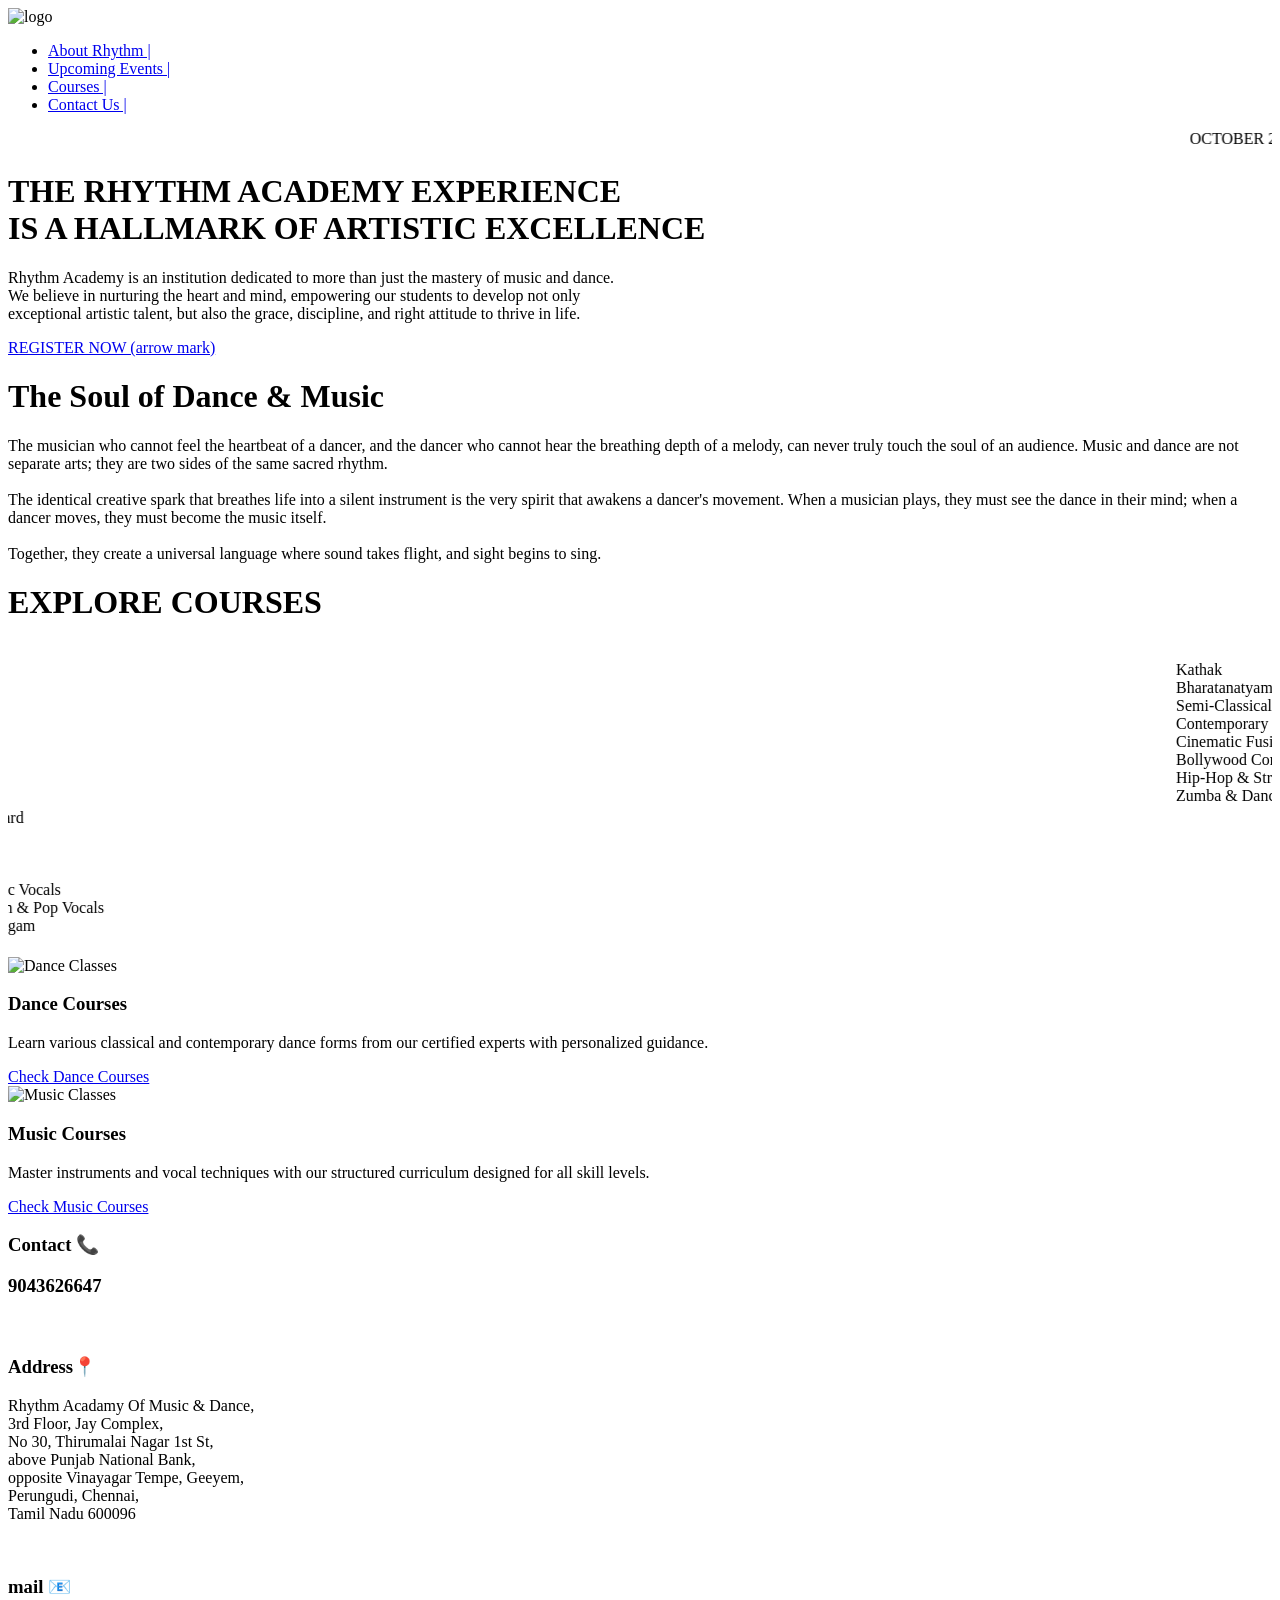
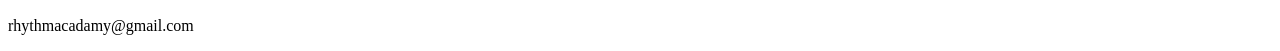
==== index.html @ bcec2ddb "final commit" ====
<!DOCTYPE html>
<html lang="en">

<head>
    <title>Rhythm Academy Of Music & Dance</title>
     <link rel="icon" href="icon.png">
    <link rel="stylesheet" href="style.css">
</head>

<body>

    <div class="header" >
        <nav>
            
            <img src="logo1.png" alt="logo" style="width:200px"; height:200px; display:block;>
            
            <ul>
                <li><a href="C:\Static Project\about.html">About Rhythm |</a></li>
                <li><a href="C:\Static Project\events.html">Upcoming Events |</a></li>
                <li><a href="#course-section">Courses |</a></li>
                <li><a href= "#contact-section">Contact Us |</a></li>
            </ul>
        </nav>
    </div>

    <div class="message">
        <marquee>
      <div class="announcmnet">
        <span>OCTOBER 2026 REGISTRATION IS NOW OPEN! JOIN RHYTHYM'S DANCE & MUSIC ACADEMY TODAY!</span>
      </div>
        </marquee>
    </div> 
    
    <div class="image">
    
        <div class="big_line">
            <h1>THE RHYTHM ACADEMY EXPERIENCE<br> IS A HALLMARK OF ARTISTIC EXCELLENCE</h1>
            
            <div class="small_line">
                <p>Rhythm Academy is an institution dedicated to more than just the mastery of music and dance.<br> We believe in nurturing the heart and mind, empowering our students to develop not only<br> exceptional artistic talent, but also the grace, discipline, and right attitude to thrive in life.</p>
            </div>
          </div>
    </div>

    <div class="button">
        <a href="rigistration link" class="register_button">REGISTER NOW (arrow mark)</a>
    </div>

    <div class="why_rhythm">
        <h1>The Soul of Dance & Music</h1>
        <p>The musician who cannot feel the heartbeat of a dancer, and the dancer who cannot hear the breathing depth of a melody, can never truly touch the soul of an audience. Music and dance are not separate arts; they are two sides of the same sacred rhythm.<br> <br> The identical creative spark that breathes life into a silent instrument is the very spirit that awakens a dancer's movement. When a musician plays, they must see the dance in their mind; when a dancer moves, they must become the music itself.<br><br> Together, they create a universal language where sound takes flight, and sight begins to sing.</p>
    </div>

<div id ="course-section" class="courses">

    <div class = "why_rhythm">
        <h1>EXPLORE COURSES</h1>
    </div>
    <br>
    <marquee direction="left" scrollamount="7">

        <div class="move"> 
            <div class="dance">
                <div class="dance_box">Kathak</div>
                <div class="dance_box">Bharatanatyam</div>
                <div class="dance_box">Semi-Classical & Fusion</div>
                <div class="dance_box">Contemporary</div>
                <div class="dance_box">Cinematic Fusion (Kollywood)</div>
                <div class="dance_box">Bollywood Commercial</div>
                <div class="dance_box">Hip-Hop & Street</div>
                <div class="dance_box">Zumba & Dance Fitness</div>
            </div>
        </div>
    </marquee>

    <marquee direction="right" scrollamount="7">

        <div class="move">
            <div class="music">
                <div class="music_box">Keyboard</div>
                <div class="music_box">Drums</div>
                <div class="music_box">Guitar</div>
                <div class="music_box">Violin</div>
                <div class="music_box">Carnatic Vocals</div>
                <div class="music_box">Western & Pop Vocals</div>
                <div class="music_box">Mridangam </div>
                <div class="music_box">Flute</div>
            </div>
        </div>
    </marquee>
    
</div>

<div class="acadamy">
    
    <div class="box">
        <img src="dance.png" alt="Dance Classes">
        <h3>Dance Courses</h3>
        <p>Learn various classical and contemporary dance forms from our certified experts with personalized guidance.</p>
        <a href="dance.html" class="check_button">Check Dance Courses</a>
    </div>

    <div class="box">
        <img src="music.png" alt="Music Classes">
        <h3>Music Courses</h3>
        <p>Master instruments and vocal techniques with our structured curriculum designed for all skill levels.</p>
        <a href="music.html" class="check_button">Check Music Courses</a>
    </div>

</div>

<div id = "contact-section" class="contact">
    <h3>Contact 📞<h3>
    <p>9043626647</p>
    <br>
    <h3>Address📍</h3>
    <p>Rhythm Acadamy Of Music & Dance,<br> 3rd Floor, Jay Complex,<br> No 30, Thirumalai Nagar 1st St,<br> above Punjab National Bank,<br> opposite Vinayagar Tempe, Geeyem, <br>Perungudi, Chennai, <br>Tamil Nadu 600096</p>
    <br>
    <h3>mail 📧</h3>
    <p>rhythmacadamy@gmail.com</p>    
</div>
</body>
</html>
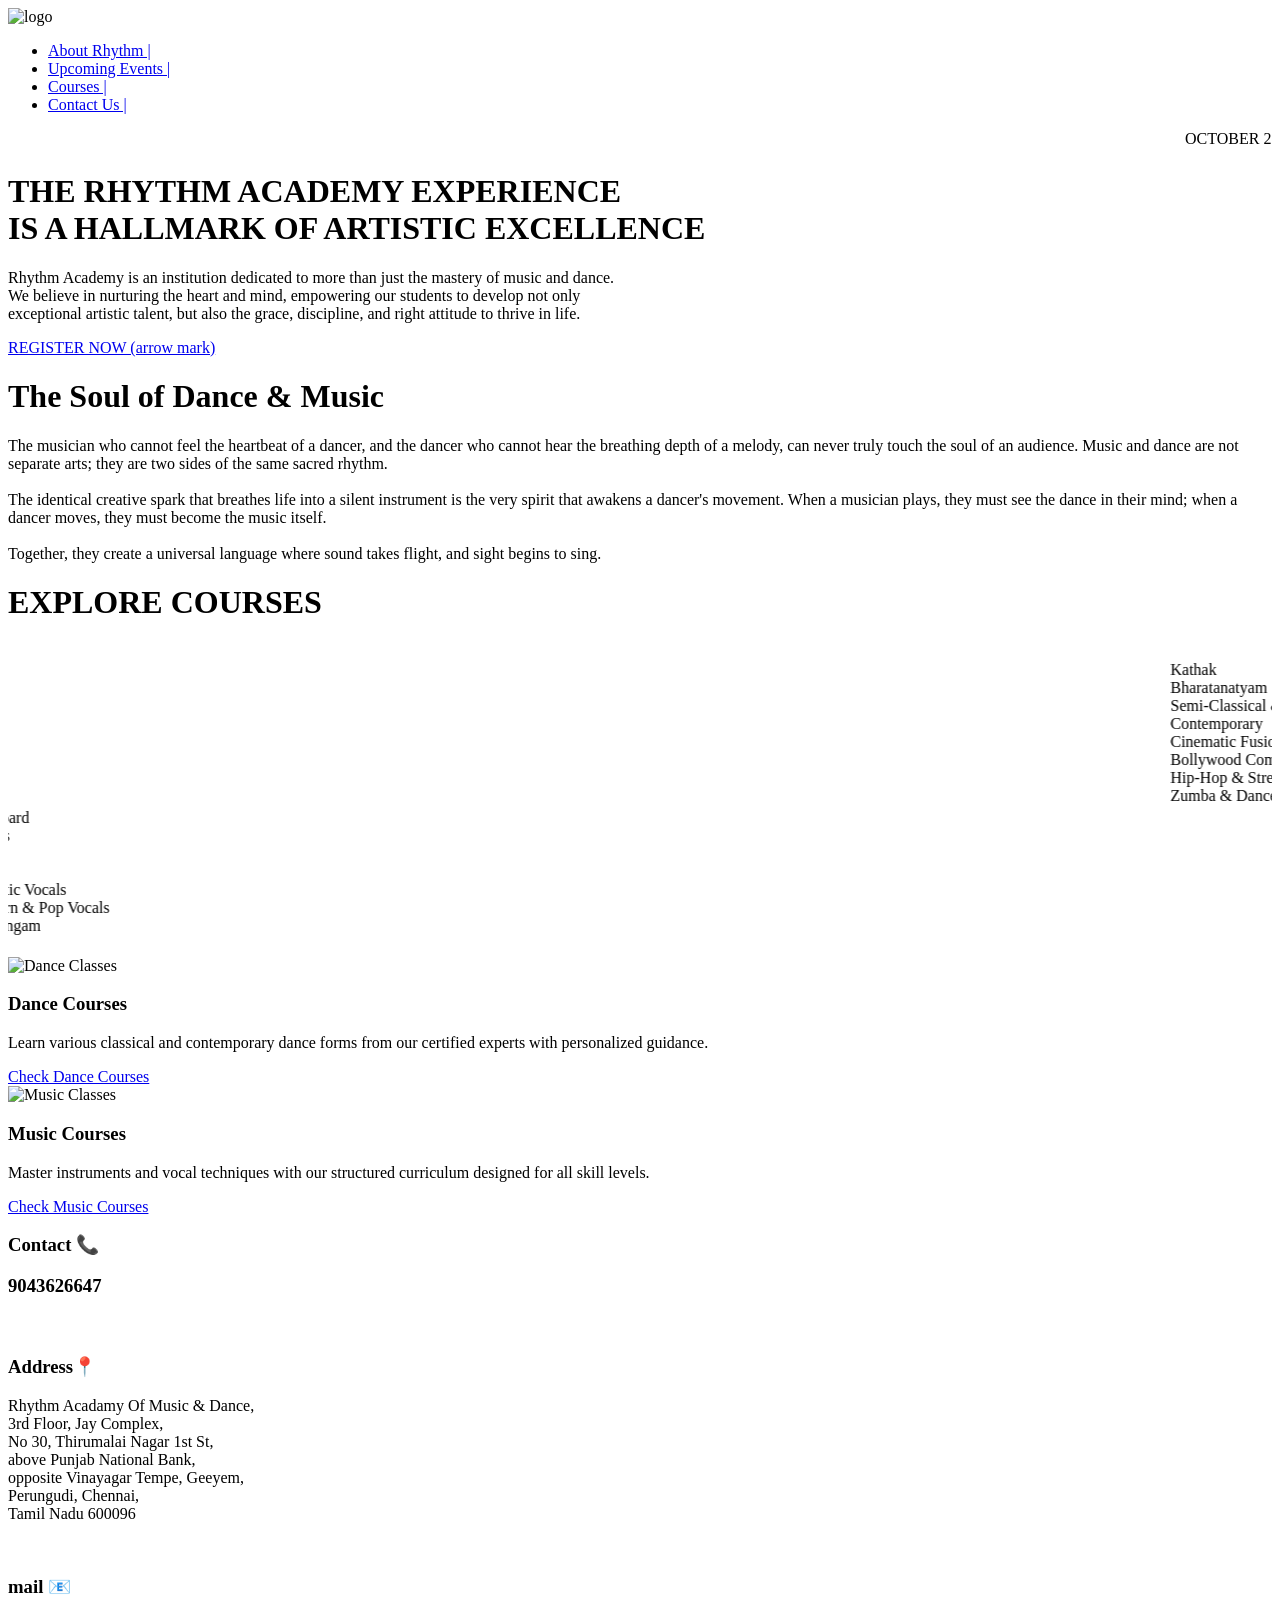
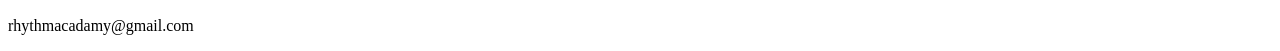
==== commit 5cef7e48: "file paths are changed" ====
--- a/index.html
+++ b/index.html
@@ -15,8 +15,8 @@
             <img src="logo1.png" alt="logo" style="width:200px"; height:200px; display:block;>
             
             <ul>
-                <li><a href="C:\Static Project\about.html">About Rhythm |</a></li>
-                <li><a href="C:\Static Project\events.html">Upcoming Events |</a></li>
+                <li><a href="about.html">About Rhythm |</a></li>
+                <li><a href="events.html">Upcoming Events |</a></li>
                 <li><a href="#course-section">Courses |</a></li>
                 <li><a href= "#contact-section">Contact Us |</a></li>
             </ul>
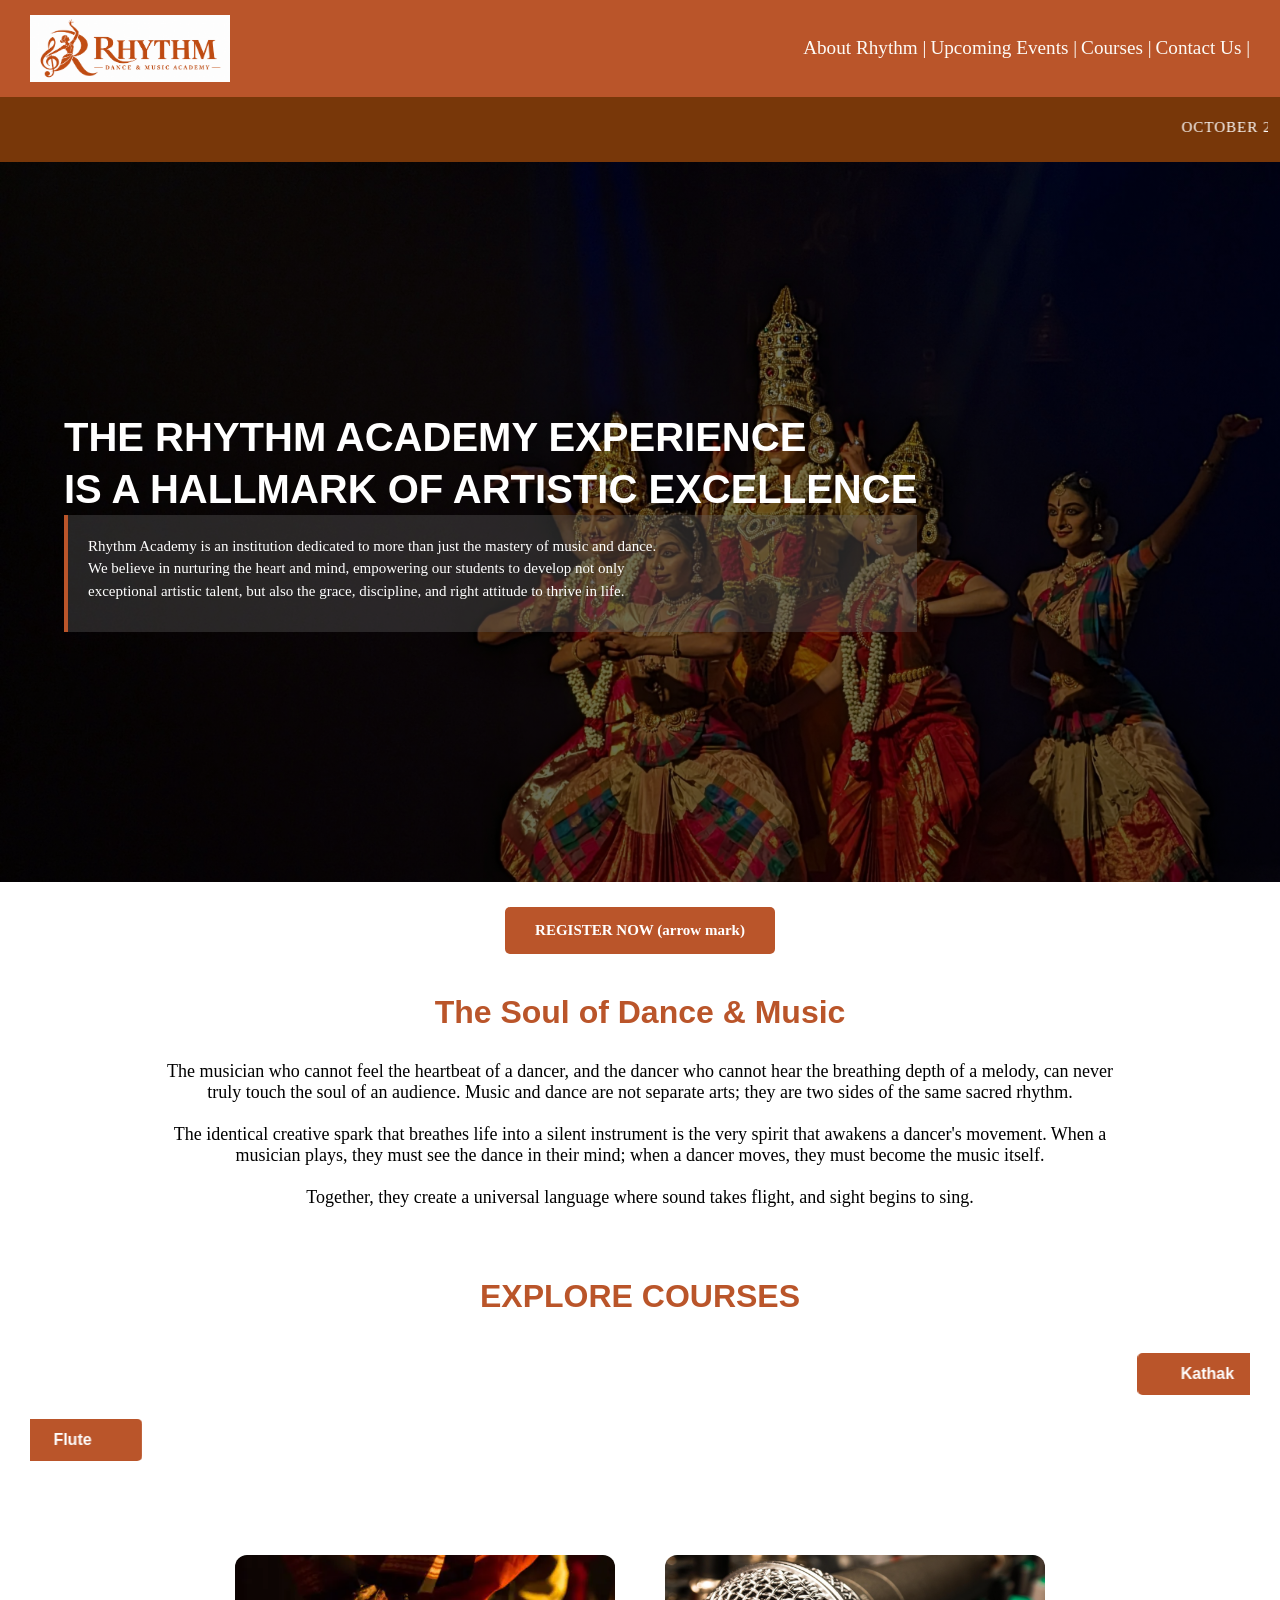
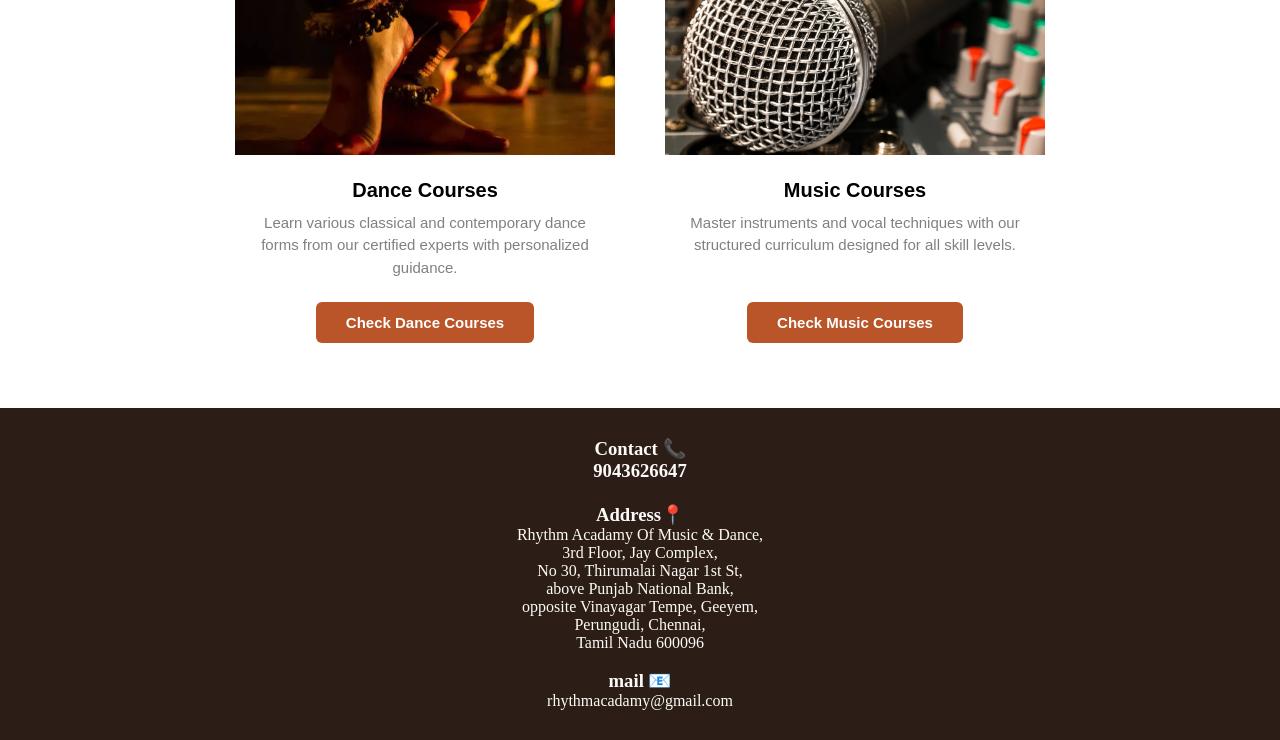
==== commit 61099055: "edits" ====
--- a/index.html
+++ b/index.html
@@ -3,7 +3,7 @@
 
 <head>
     <title>Rhythm Academy Of Music & Dance</title>
-     <link rel="icon" href="icon.png">
+     <link rel="icon" href="/Assets/icon.png">
     <link rel="stylesheet" href="style.css">
 </head>
 
@@ -12,11 +12,11 @@
     <div class="header" >
         <nav>
             
-            <img src="logo1.png" alt="logo" style="width:200px"; height:200px; display:block;>
+            <img src="/Assets/logo1.png" alt="logo" style="width:200px"; height:200px; display:block;>
             
             <ul>
-                <li><a href="about.html">About Rhythm |</a></li>
-                <li><a href="events.html">Upcoming Events |</a></li>
+                <li><a href="/Pages/about.html">About Rhythm |</a></li>
+                <li><a href="/Pages/events.html">Upcoming Events |</a></li>
                 <li><a href="#course-section">Courses |</a></li>
                 <li><a href= "#contact-section">Contact Us |</a></li>
             </ul>
@@ -25,7 +25,7 @@
 
     <div class="message">
         <marquee>
-      <div class="announcmnet">
+      <div class="announcement">
         <span>OCTOBER 2026 REGISTRATION IS NOW OPEN! JOIN RHYTHYM'S DANCE & MUSIC ACADEMY TODAY!</span>
       </div>
         </marquee>
@@ -94,17 +94,17 @@
 <div class="acadamy">
     
     <div class="box">
-        <img src="dance.png" alt="Dance Classes">
+        <img src="/Assets/dance.png" alt="Dance Classes">
         <h3>Dance Courses</h3>
         <p>Learn various classical and contemporary dance forms from our certified experts with personalized guidance.</p>
-        <a href="dance.html" class="check_button">Check Dance Courses</a>
+        <a href="/Pages/dance.html" class="check_button">Check Dance Courses</a>
     </div>
 
     <div class="box">
-        <img src="music.png" alt="Music Classes">
+        <img src="Assets/music.png" alt="Music Classes">
         <h3>Music Courses</h3>
         <p>Master instruments and vocal techniques with our structured curriculum designed for all skill levels.</p>
-        <a href="music.html" class="check_button">Check Music Courses</a>
+        <a href="/Pages/music.html" class="check_button">Check Music Courses</a>
     </div>
 
 </div>
--- a/style.css
+++ b/style.css
@@ -0,0 +1,338 @@
+*{
+    margin: 0px;
+    padding: 0px;
+    box-sizing: border-box; 
+}
+
+html {
+    scroll-behavior: smooth;
+}
+
+
+nav{
+    color: rgb(253, 251, 247);
+    background-color: rgb(186, 85, 42);
+    padding: 15px 30px;
+    display: flex;      
+    justify-content: space-between; 
+    align-items: center;
+    white-space: nowrap;
+    width:100%;
+    }
+
+li,h1,ul
+{
+    display: inline;
+}    
+
+a{
+    color:rgb(253, 251, 247);
+}
+ul{
+    margin-left: 45%;
+}
+
+li{
+    color:rgb(253, 251, 247);
+    cursor: pointer;
+    font-size: larger;
+}
+
+ul li a{
+    text-decoration: none;
+}
+
+a:hover, li:hover{
+    color: rgb(44, 30, 23);
+}
+
+/*--------------------------------------------------------------------------*/
+
+.message{
+  width: 100%;
+  background: rgb(120, 55, 9);
+  color:white;
+  padding: 12px;
+}
+
+.announcement{
+  display: flex;
+  width:max-content;
+}
+
+.announcement span{
+  color:white;
+  padding:10px;
+  font-size:15px;
+  font: weight 500;
+  letter-spacing: 1px;
+}
+
+/*----------------------------------------------------------------------------*/
+
+.image{
+    width:100%;
+    min-height:80vh;
+    
+    background:linear-gradient(rgba(0, 0, 0, 0.5), rgba(0, 0, 0, 0.6)), 
+                url(/Assets/1st\ pic.jpg) no-repeat center center/cover;
+    
+    display:flex;
+    align-items:center; 
+    padding-left:5%;
+    }
+
+.big_line h1{
+    color:white;
+    font-size:40px;
+    font-weight:600;
+    line-height:1.3;
+    margin-bottom:25px;
+    max-width:650px;
+    font-family:sans-serif;
+}
+
+
+.small_line{
+    background:rgba(100, 100, 100, 0.35); 
+    padding:20px;
+    border-left:4px solid rgb(186, 85, 42);
+    color:white;
+}
+
+.small_line p{
+    font-size:15px;
+    line-height:1.5;
+    margin-bottom:10px;
+}
+
+.small_line span{
+    font-size:14px;
+    font-style:italic;
+    opacity:0.85; 
+  }
+  
+/*-----------------------------------------------------------------------------*/
+.button{
+    text-align:center;
+}
+.register_button{
+    display:inline-block;     
+    background-color:rgb(186, 85, 42); 
+    color:white; 
+    font-size:15px;
+    font-weight:bold;
+    text-decoration:none;     
+    padding:15px 30px;        
+    border-radius:5px;        
+    margin-top:25px;          
+}
+
+.register_button:hover{
+    background:rgb(120, 55, 9);
+    color:aliceblue;
+}
+
+/*-------------------------------------------------------------------------------*/
+
+.why_rhythm h1{
+    text-align:center;
+    color: rgb(186, 85, 42);
+    font-family:sans-serif;
+    margin-bottom:30px;
+    margin-top:40px;
+    width:100%;      
+    display:block;    
+}
+
+.why_rhythm p{
+    width:75%;
+    text-align:center;
+    margin:auto;
+    font-size:large;
+    font-family: serif;
+}
+
+/*-----------------------------------------------------------------------------*/
+.courses{
+    padding: 30px;
+    width: 100%;
+}
+
+.courses h1{ 
+    display: block;
+    width: 100%;
+    text-align:center;
+    margin-bottom: 20px;
+    font-family:sans-serif;
+}
+
+.move{
+    width: max-content;
+    margin-bottom: 20px;       
+    display: flex;
+}
+
+.dance, .music{
+    display: flex;
+    gap: 15px;   
+    width: max-content;
+}
+
+.dance_box, .music_box{
+    font-family:sans-serif;
+    font-weight: bold;
+    font-size: 16px;
+    padding: 12px 25px;    
+    border-radius: 5px;
+    color: white;
+    min-width: 140px;          
+    text-align: center;
+}
+
+.dance_box{background-color:rgb(186, 85, 42);}
+.music_box{background-color:rgb(186, 85, 42);} 
+
+/*-----------------------------------------------------------------------------*/
+
+/* DANCE & MUSIC PAGE */
+
+.acadamy{
+    display: flex;
+    justify-content:center;
+    gap: 50px;             
+    padding: 40px 20px;
+    flex-wrap: wrap; 
+}
+
+.box{
+    width: 380px;             
+    background-color: white;
+    border-radius: 12px;      
+    overflow: hidden;       
+    text-align: center;
+    padding-bottom: 25px;     
+}
+
+.box img{
+    width: 100%;            
+    height: 200px;        
+    object-fit: cover;
+}
+
+.box h3{
+    font-family:sans-serif;
+    font-size: 20px;
+    margin: 20px 0 10px 0;
+    color: black;
+}
+
+.box p{
+    font-family:sans-serif;
+    font-size: 15px;
+    color: grey;
+    line-height: 1.5;
+    padding: 0 20px;          
+    margin-bottom: 20px;
+    min-height: 70px;         
+}
+
+.check_button{
+    display: inline-block;
+    background-color: rgb(186, 85, 42); 
+    color: white;
+    text-decoration: none;
+    font-family:sans-serif;
+    font-weight:bold;
+    font-size: 15px;
+    padding: 12px 30px;
+    border-radius: 6px;
+}
+
+.check_button:hover{
+    background-color: rgb(186, 85, 42);
+}
+
+
+/*---------------------------------------------------------------------------*/
+  
+.contact{
+    text-align: center;
+    padding: 30px;
+    background-color: rgb(44, 30, 23) ;
+    color: rgb(253, 251, 247);
+}
+
+/*--------------------------------------------------------------------------*/
+
+/* ABOUT SECTION */
+
+.about {
+    width: 100%;
+    padding: 60px;
+    background-color: white;    
+    font-family: sans-serif;
+    white-space:normal;
+}
+
+.about_text {
+    display: inline-block;
+    vertical-align: middle;   
+    width: 50%;                   
+    padding-right: 5%;
+    white-space: normal;       
+}
+
+.about_image {
+    display: inline-block;
+    vertical-align: middle;  
+    width: 45%;              
+    height: auto;   
+    margin-left: 20px;         
+}
+
+.about_text h1 {
+    color: rgb(186, 85, 42);
+    font-size:40px;
+    font-weight:600;
+    line-height:1.3;
+    margin-bottom:25px;
+    font-family:sans-serif;
+}
+
+.about_text p {
+    font-size: medium;
+    color: #333;
+    margin-bottom: 12px;
+    margin-top: 10px;
+    line-height:1.5;
+    text-align: left;
+}
+
+.bold{
+    font-weight: bolder;
+}
+
+/* -------------------------------------------------- */
+
+/* EVENT SECTION */
+
+.event_title{
+    text-align: center;
+    width: 100%;
+    margin-top: 40px;
+    margin-bottom: 20px;
+    font-family: sans-serif;
+}
+
+.event_title h1 {
+    color: rgb(186, 85, 42);
+    font-size: 36px;
+    margin-bottom: 5px; 
+}
+
+.event_title h3 {
+    color: #333;
+    font-size: 20px;
+    letter-spacing: 1px;
+}
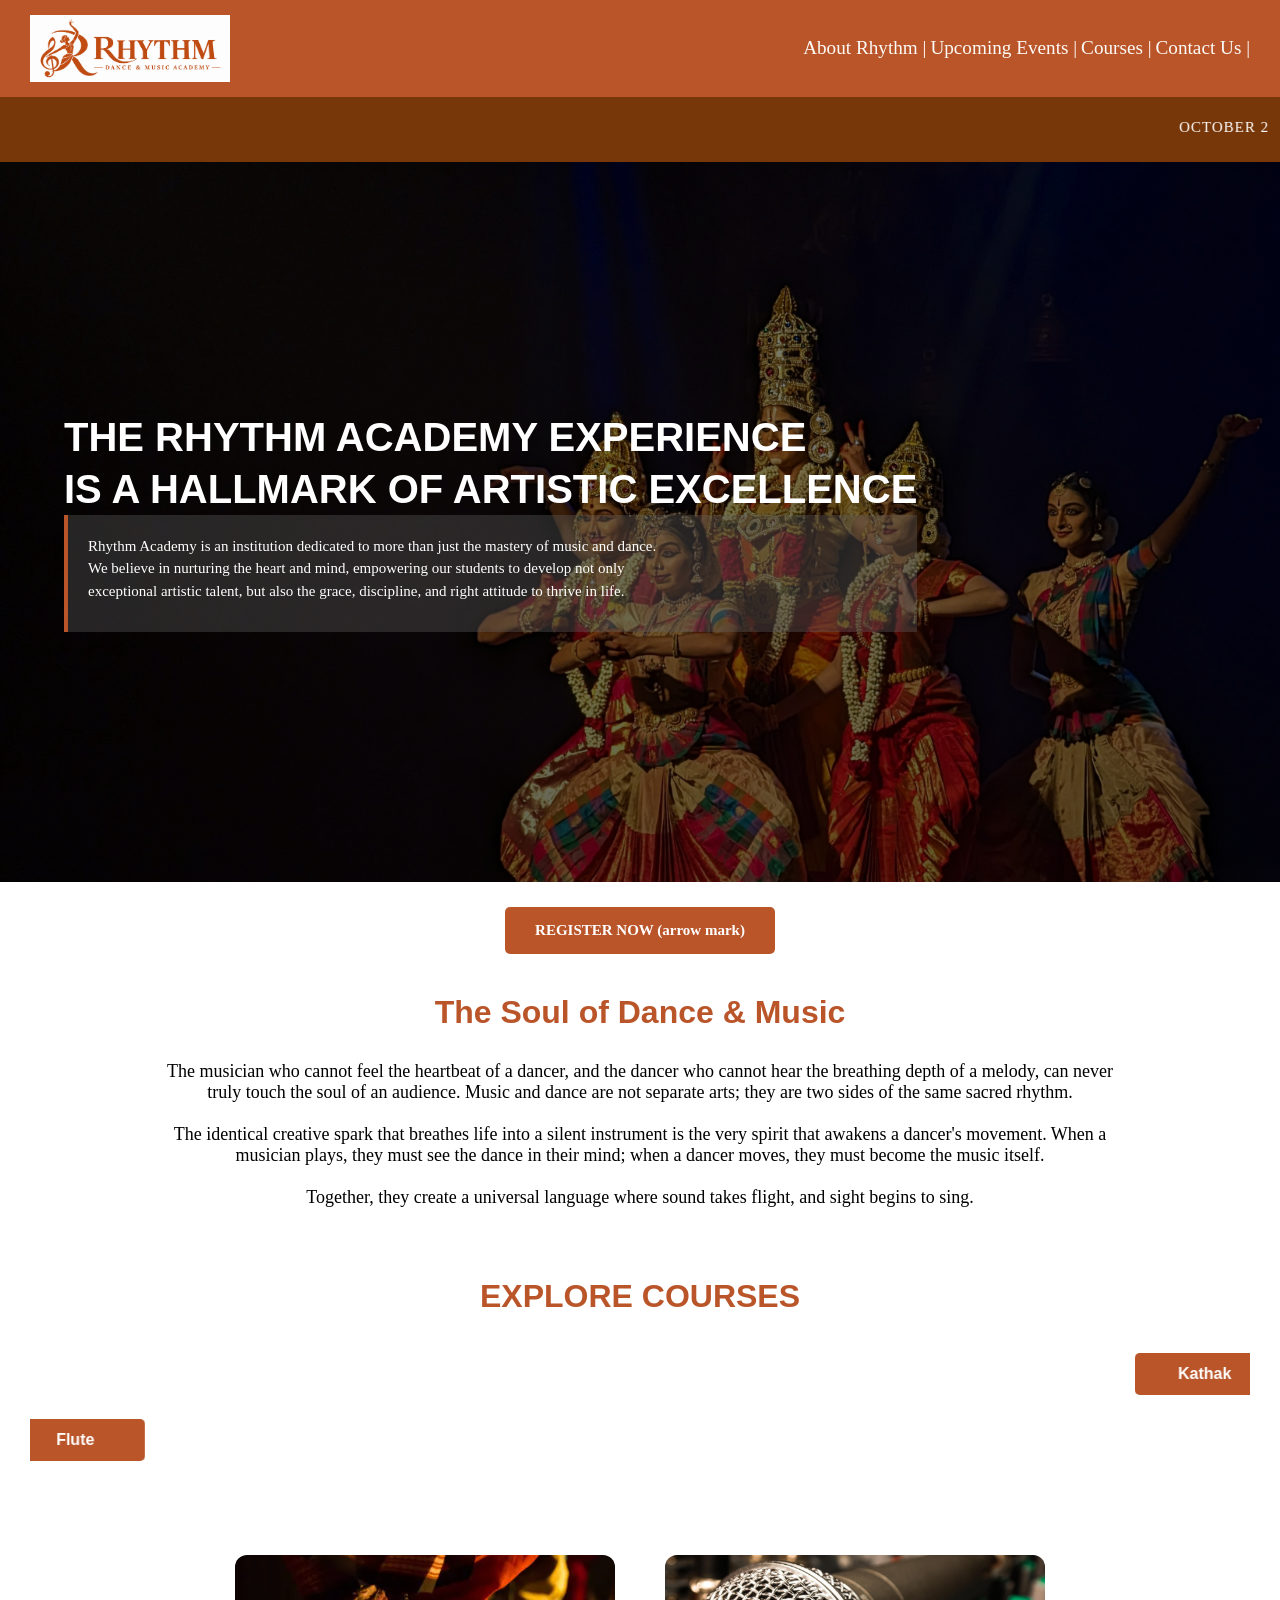
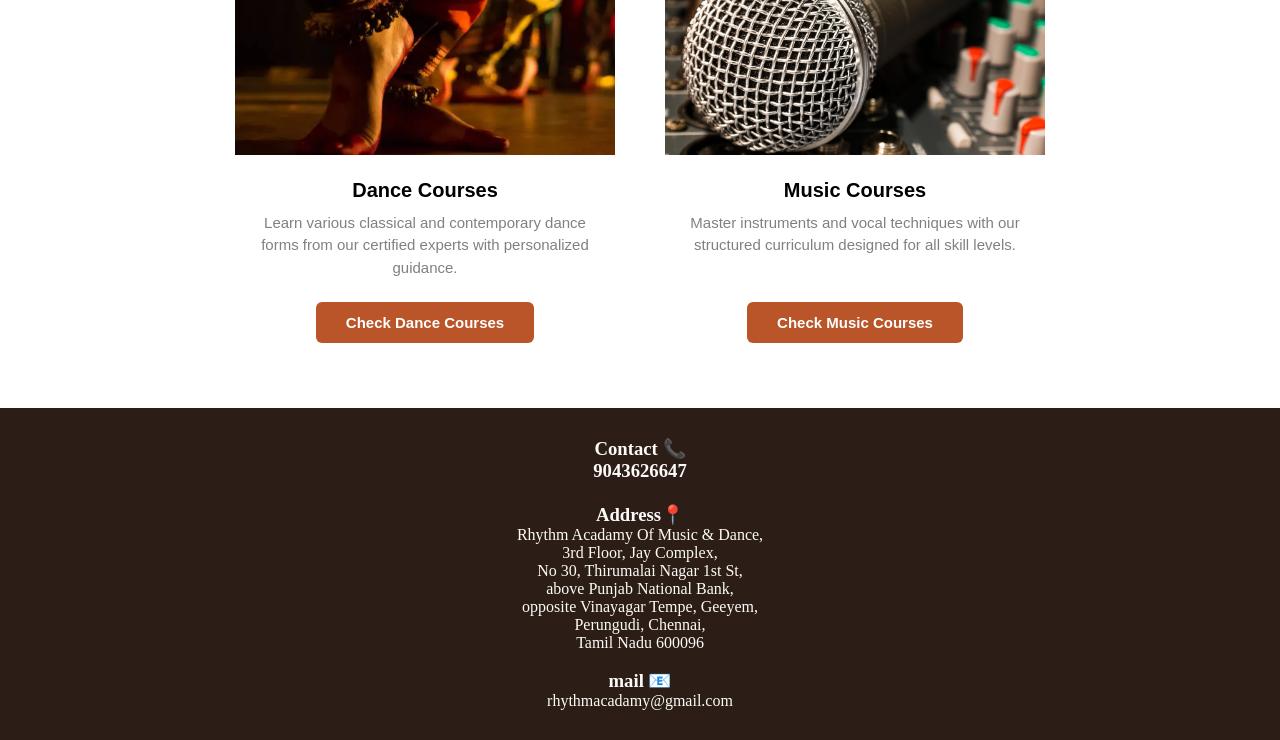
==== commit 099ed7c5: "final commit" ====
--- a/index.html
+++ b/index.html
@@ -3,7 +3,7 @@
 
 <head>
     <title>Rhythm Academy Of Music & Dance</title>
-     <link rel="icon" href="/Assets/icon.png">
+     <link rel="icon" href="Assets/icon.png">
     <link rel="stylesheet" href="style.css">
 </head>
 
@@ -12,11 +12,11 @@
     <div class="header" >
         <nav>
             
-            <img src="/Assets/logo1.png" alt="logo" style="width:200px"; height:200px; display:block;>
+            <img src="Assets/logo1.png" alt="logo" style="width:200px"; height:200px; display:block;>
             
             <ul>
-                <li><a href="/Pages/about.html">About Rhythm |</a></li>
-                <li><a href="/Pages/events.html">Upcoming Events |</a></li>
+                <li><a href="Pages/about.html">About Rhythm |</a></li>
+                <li><a href="Pages/events.html">Upcoming Events |</a></li>
                 <li><a href="#course-section">Courses |</a></li>
                 <li><a href= "#contact-section">Contact Us |</a></li>
             </ul>
@@ -94,17 +94,17 @@
 <div class="acadamy">
     
     <div class="box">
-        <img src="/Assets/dance.png" alt="Dance Classes">
+        <img src="Assets/dance.png" alt="Dance Classes">
         <h3>Dance Courses</h3>
         <p>Learn various classical and contemporary dance forms from our certified experts with personalized guidance.</p>
-        <a href="/Pages/dance.html" class="check_button">Check Dance Courses</a>
+        <a href="Pages/dance.html" class="check_button">Check Dance Courses</a>
     </div>
 
     <div class="box">
         <img src="Assets/music.png" alt="Music Classes">
         <h3>Music Courses</h3>
         <p>Master instruments and vocal techniques with our structured curriculum designed for all skill levels.</p>
-        <a href="/Pages/music.html" class="check_button">Check Music Courses</a>
+        <a href="Pages/music.html" class="check_button">Check Music Courses</a>
     </div>
 
 </div>
--- a/style.css
+++ b/style.css
@@ -75,7 +75,7 @@
     min-height:80vh;
     
     background:linear-gradient(rgba(0, 0, 0, 0.5), rgba(0, 0, 0, 0.6)), 
-                url(/Assets/1st\ pic.jpg) no-repeat center center/cover;
+                url(Assets/1st\ pic.jpg) no-repeat center center/cover;
     
     display:flex;
     align-items:center; 
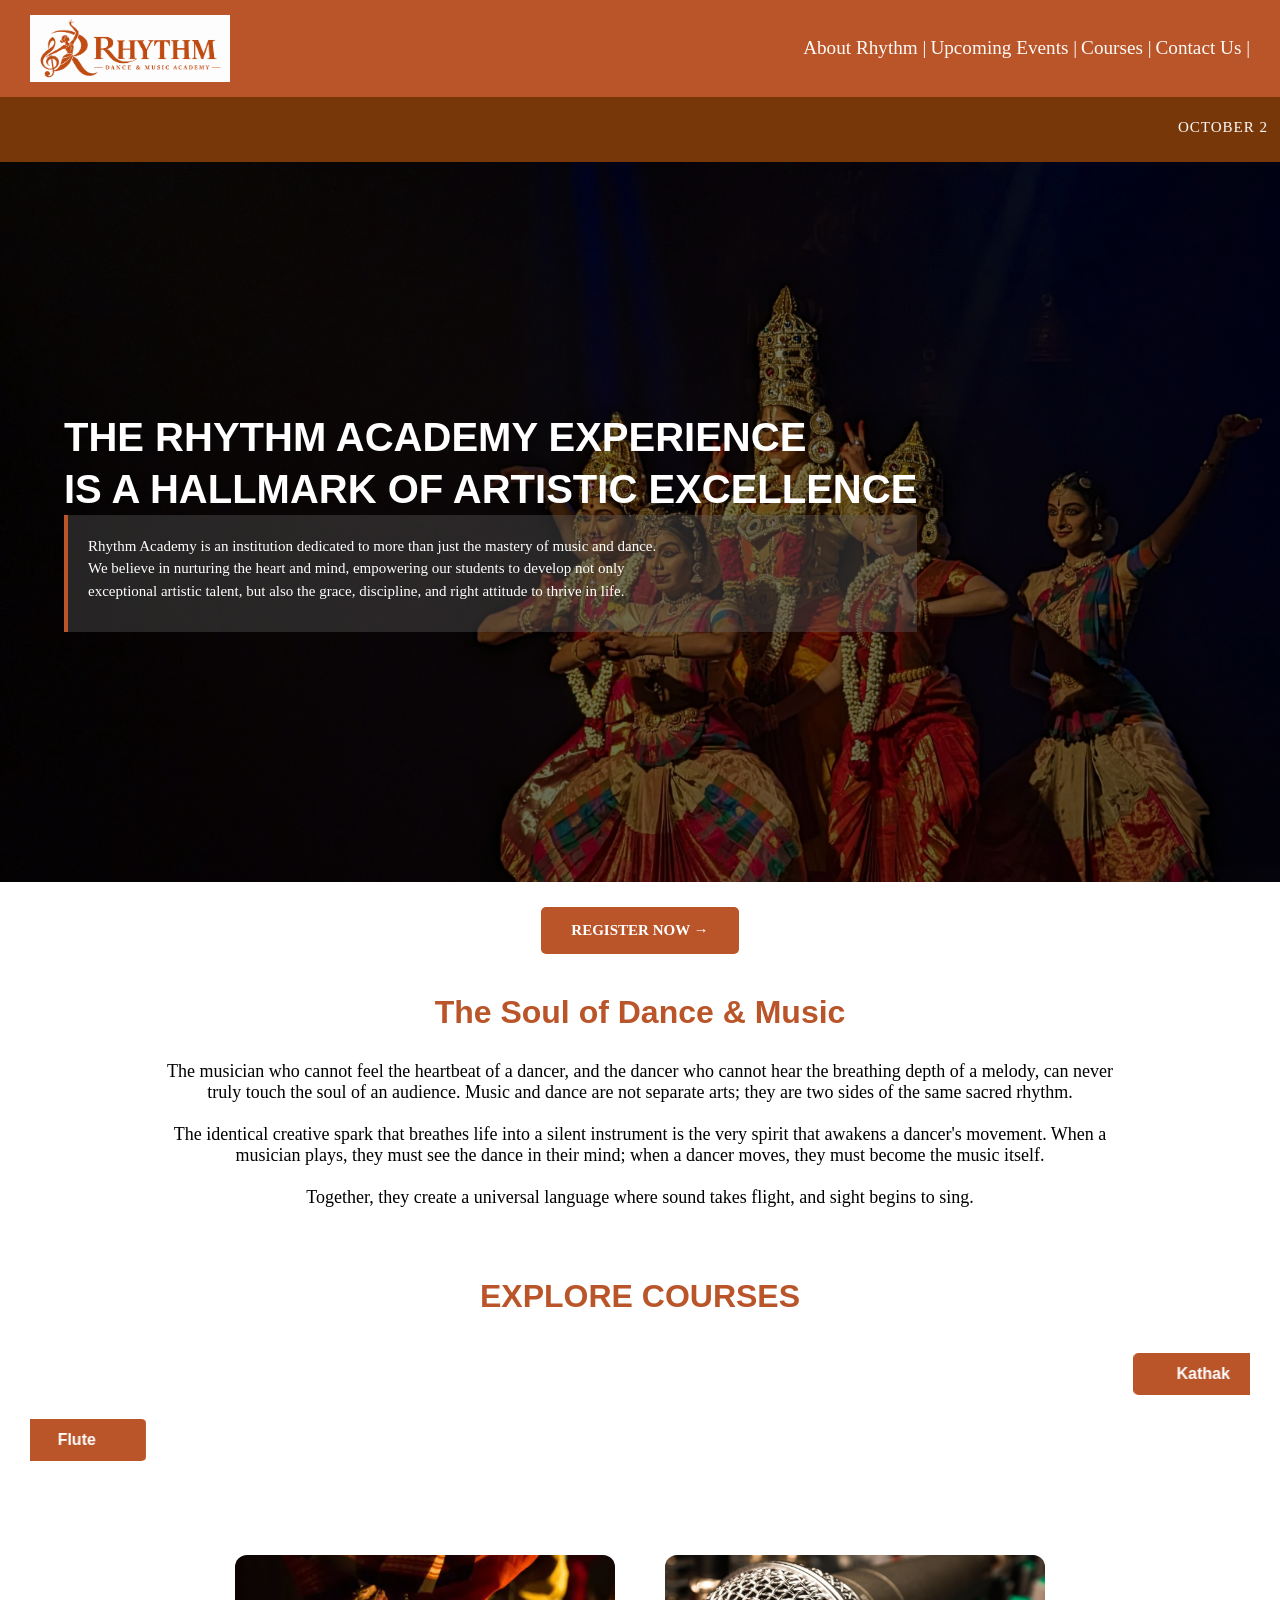
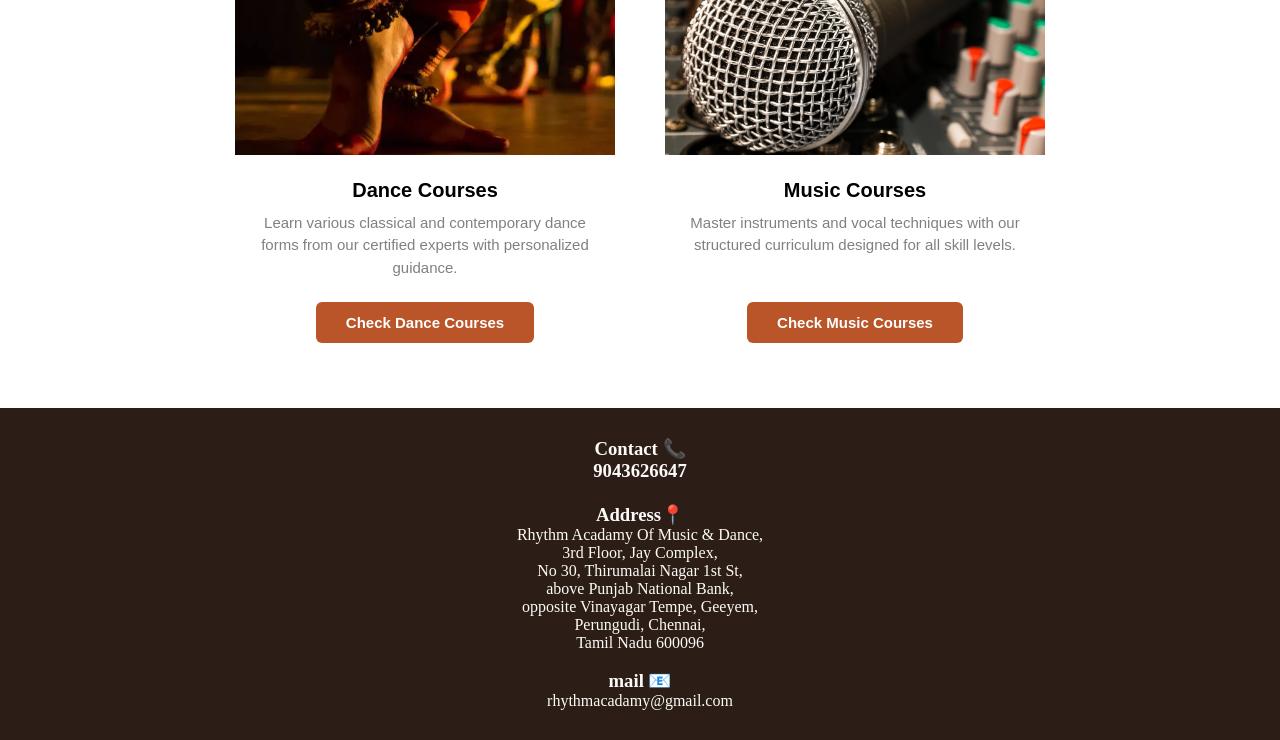
==== commit d170cf52: "commit" ====
--- a/index.html
+++ b/index.html
@@ -43,8 +43,11 @@
     </div>
 
     <div class="button">
-        <a href="rigistration link" class="register_button">REGISTER NOW (arrow mark)</a>
-    </div>
+    <a class="register_button" style="cursor: pointer; text-decoration: none; display: inline-block; user-select: none;">
+        REGISTER NOW &rarr;
+    </a>
+</div>
+
 
     <div class="why_rhythm">
         <h1>The Soul of Dance & Music</h1>
